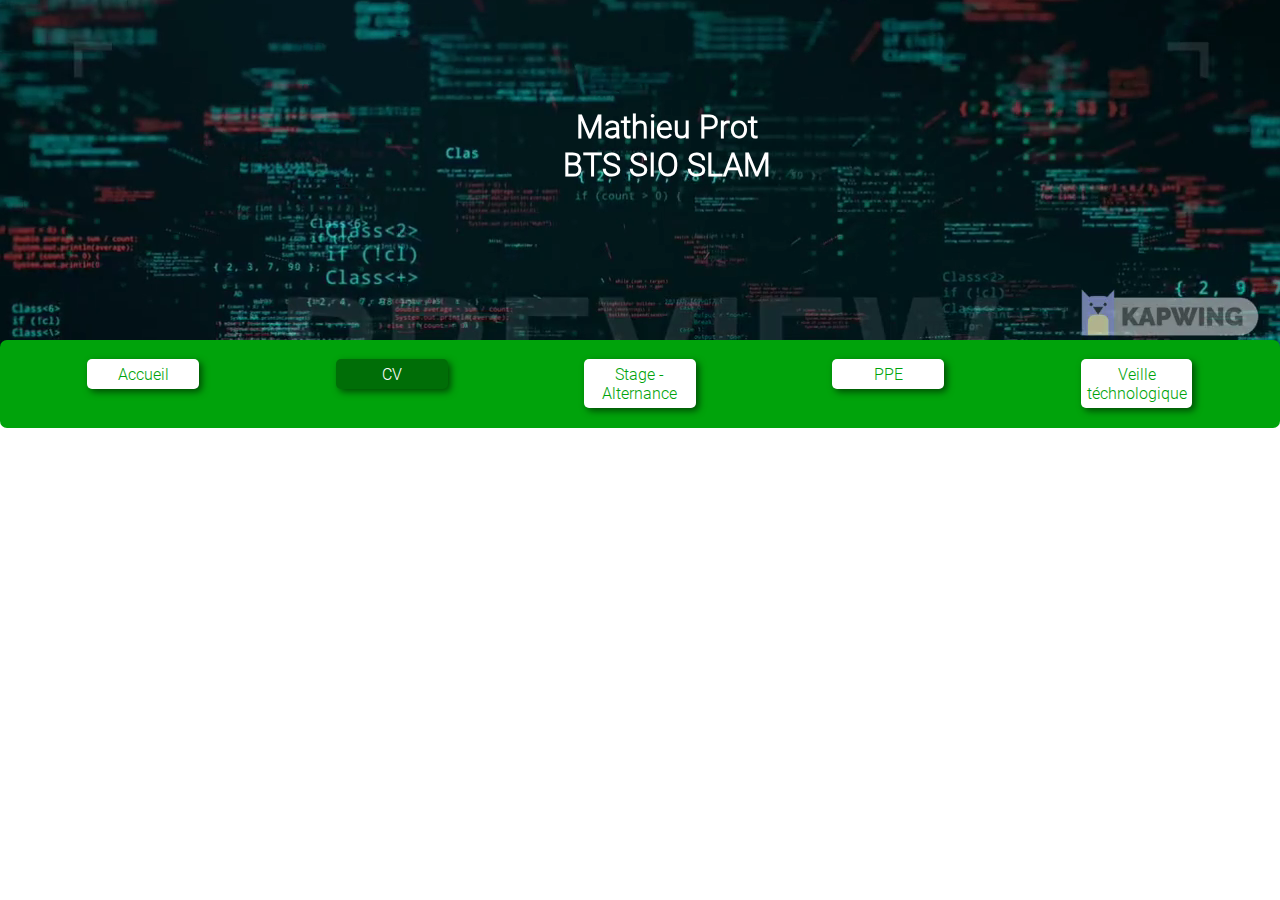
==== cv.html @ 3e5e45fe "Ajout de la base des pages" ====
<!DOCTYPE html>
<html lang="fr">
    <head>
        <meta charset="utf-8" />
        <meta name="viewport" content="width=device-width, initial-scale=1" />
		<title>Mathieu Prot - CV</title>
        <link rel="stylesheet" href="font/roboto/stylesheet.css" />
		<link rel="stylesheet" href="css/header.css" />
        <link rel="stylesheet" href="css/cv.css" />
		<link rel="icon" sizes="144x144" href="res/icon.png" />
        <script src="js/fonctions.js" type="text/javascript"></script>
    </head>
    <body onscroll="menu()">
        <header id="header">
            <span id="haut_page"></span>
            <video width="100%" height="350" autoplay muted loop id="myVideo">
                <source src="res/background.mp4" type="video/mp4">
                Your browser does not support HTML5 video.
            </video>
            <h1>Mathieu Prot <br /> BTS SIO SLAM</h1>
            <nav>
                <ul id="menu" class="menu-normal">
                    <li><a href="index.html">Accueil</a></li>
                    <li><a href="cv.html" id="en_cours">CV</a></li>
                    <li><a href="stage-alternance.html">Stage - Alternance</a></li>
                    <li><a href="ppe.html">PPE</a></li>
                    <li><a href="veille-techno.html">Veille téchnologique</a></li>
                </ul>
            </nav>
        </header>
        <footer><a href="#haut_page"><img src="res/top_arrow.png" alt="Flèche blanche pointé vers le haut" id="top_arrow" />Retourner en haut</a></footer>
    </body>
</html>
---- font/roboto/stylesheet.css ----
@font-face {
    font-family: 'roboto';
    src: url('Roboto-Light.eot');
    src: url('Roboto-Light.eot?#iefix') format('embedded-opentype'),
         url('Roboto-Light.woff') format('woff'),
         url('Roboto-Light.woff2') format('woff2'),
         url('Roboto-Light.ttf') format('truetype'),
         url('Roboto-Light.svg#robotothin') format('svg');
    font-weight: normal;
    font-style: normal;

}
---- css/header.css ----
*
{
    margin: 0;
    padding: 0;
    font-family: Roboto, sans-serif;
}

h1 {
    color: #ffffff;
    position: absolute;
    top: 12%;
    left: 44%;
    text-align: center;
}

#myVideo {
    object-fit: cover;
    z-index: 1;
}

#menu {
    width: 97%;
    background: #00a30b;
    padding: 1.5%;
    display: flex;
    justify-content: space-around;
    list-style-type: none;
}

.menu-normal {
    position: absolute;
    top: 340px;
    border-radius: 7px 7px 7px 7px;
}

.menu-top {
    position: fixed;
    top: 0%;
    border-radius: 0px 0px 7px 7px;
    box-shadow: 2px 0px 10px #999999;
}

#menu li {
    width: 9%;
    text-align: center;
}

#menu a {
    background: #ffffff;
    text-decoration: none;
    color: #00a30b;
    display: block;
    border-radius: 5px;
    box-shadow: 3px 3px 7px #004d05;
    padding: 5%;
}

#menu #en_cours {
    background: #006e07;
    color: #ffffff;
}

footer {
    background: #00a30b;
    text-align: center;
    padding: 0.5%;
    border-radius: 5px 5px 0px 0px;
}

#top_arrow {
    width: 10px;
    margin-right: 0.5%;
}

footer a {
    text-decoration: none;
    color: #ffffff;
}
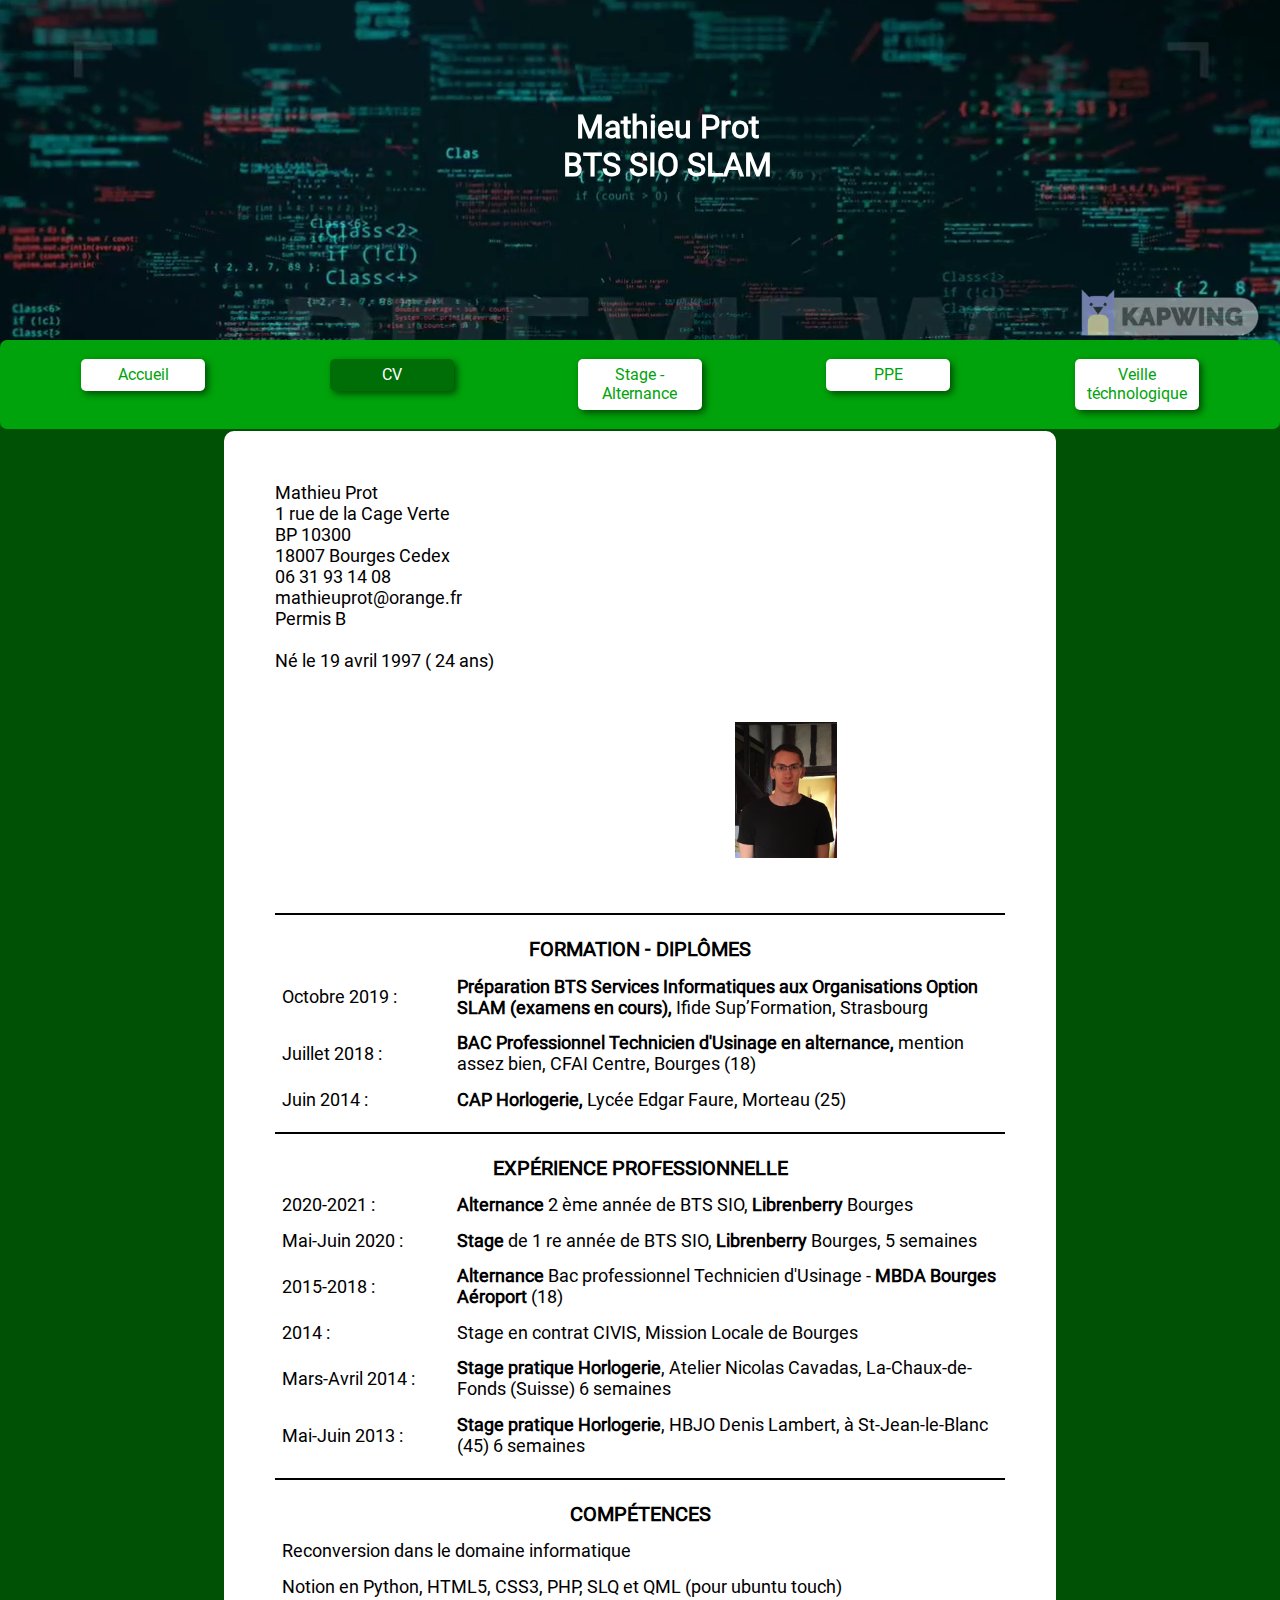
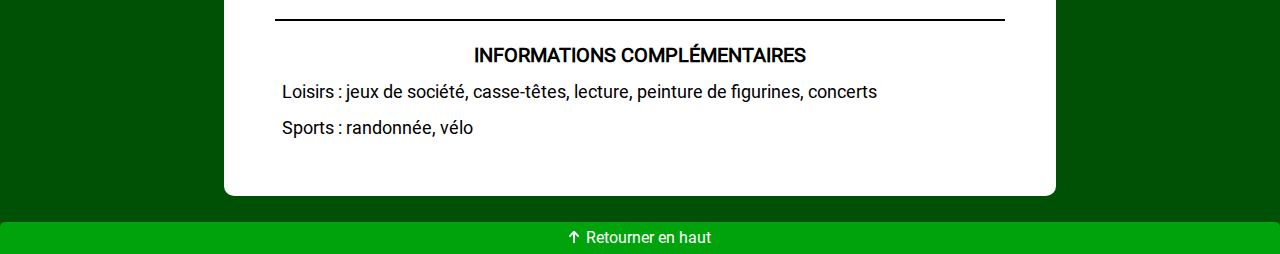
==== commit ee98b27f: "Finalisation des pages accueil et cv" ====
--- a/cv.html
+++ b/cv.html
@@ -12,8 +12,7 @@
     </head>
     <body onscroll="menu()">
         <header id="header">
-            <span id="haut_page"></span>
-            <video width="100%" height="350" autoplay muted loop id="myVideo">
+            <video width="100%" height="350" autoplay muted loop id="video_header">
                 <source src="res/background.mp4" type="video/mp4">
                 Your browser does not support HTML5 video.
             </video>
@@ -21,13 +20,63 @@
             <nav>
                 <ul id="menu" class="menu-normal">
                     <li><a href="index.html">Accueil</a></li>
-                    <li><a href="cv.html" id="en_cours">CV</a></li>
+                    <li><a href="cv.html" class="en_cours">CV</a></li>
                     <li><a href="stage-alternance.html">Stage - Alternance</a></li>
                     <li><a href="ppe.html">PPE</a></li>
                     <li><a href="veille-techno.html">Veille téchnologique</a></li>
                 </ul>
             </nav>
         </header>
-        <footer><a href="#haut_page"><img src="res/top_arrow.png" alt="Flèche blanche pointé vers le haut" id="top_arrow" />Retourner en haut</a></footer>
+        <section>
+            <p>Mathieu Prot<br />1 rue de la Cage Verte<br />BP 10300<br />18007 Bourges Cedex<br />06 31 93 14 08<br />mathieuprot@orange.fr<br />Permis B<br /><br />Né le 19 avril 1997 ( 24 ans)</p>
+            <img src="res/mathieu-prot.jpg" alt="Une photo de moi" id="photo-profile" />
+            <table>
+                <tr><th colspan="2">FORMATION - DIPLÔMES</th></tr>
+                <tr>
+                    <td class="annee">Octobre 2019 :</td>
+                    <td><strong>Préparation BTS Services Informatiques aux Organisations Option SLAM (examens en cours),</strong> Ifide Sup’Formation, Strasbourg</td>
+                </tr>
+                <tr>
+                    <td class="annee">Juillet 2018 :</td>
+                    <td><strong>BAC Professionnel Technicien d'Usinage en alternance,</strong> mention assez bien, CFAI Centre, Bourges (18)</td>
+                </tr>
+                <tr class="derniere-ligne">
+                    <td class="derniere-ligne" class="annee">Juin 2014 :</td>
+                    <td class="derniere-ligne"><strong>CAP Horlogerie,</strong> Lycée Edgar Faure, Morteau (25)</td>
+                </tr>
+                <tr><th colspan="2">EXPÉRIENCE PROFESSIONNELLE</th></tr>
+                <tr>
+                    <td class="annee">2020-2021 :</td>
+                    <td><strong>Alternance</strong> 2 ème année de BTS SIO, <strong>Librenberry</strong> Bourges</td>
+                </tr>
+                <tr>
+                    <td class="annee">Mai-Juin 2020 :</td>
+                    <td><strong>Stage</strong> de 1 re année de BTS SIO, <strong>Librenberry</strong> Bourges, 5 semaines</td>
+                </tr>
+                <tr>
+                    <td class="annee">2015-2018 :</td>
+                    <td><strong>Alternance</strong> Bac professionnel Technicien d'Usinage - <strong>MBDA Bourges Aéroport</strong> (18)</td>
+                </tr>
+                <tr>
+                    <td class="annee">2014 :</td>
+                    <td>Stage en contrat CIVIS, Mission Locale de Bourges</td>
+                </tr>
+                <tr>
+                    <td class="annee">Mars-Avril 2014 :</td>
+                    <td><strong>Stage pratique Horlogerie</strong>, Atelier Nicolas Cavadas, La-Chaux-de-Fonds (Suisse) 6 semaines</td>
+                </tr>
+                <tr>
+                    <td class="derniere-ligne" class="annee">Mai-Juin 2013 :</td>
+                    <td class="derniere-ligne"><strong>Stage pratique Horlogerie</strong>, HBJO Denis Lambert, à St-Jean-le-Blanc (45) 6 semaines</td>
+                </tr>
+                <tr><th colspan="2">COMPÉTENCES</th></tr>
+                <tr><td colspan="2">Reconversion dans le domaine informatique</td></tr>
+                <tr><td class="derniere-ligne" colspan="2">Notion en Python, HTML5, CSS3, PHP, SLQ et QML (pour ubuntu touch)</td></tr>
+                <tr><th colspan="2">INFORMATIONS COMPLÉMENTAIRES</th></tr>
+                <tr><td colspan="2">Loisirs : jeux de société, casse-têtes, lecture, peinture de figurines, concerts</td></tr>
+                <tr><td colspan="2">Sports : randonnée, vélo</td></tr>
+            </table>
+        </section>
+        <footer><a onclick="hautPage()"><img src="res/top_arrow.png" alt="Flèche blanche pointé vers le haut" id="top_arrow" />Retourner en haut</a></footer>
     </body>
 </html>
--- a/font/roboto/stylesheet.css
+++ b/font/roboto/stylesheet.css
@@ -1,11 +1,11 @@
 @font-face {
     font-family: 'roboto';
-    src: url('Roboto-Light.eot');
-    src: url('Roboto-Light.eot?#iefix') format('embedded-opentype'),
-         url('Roboto-Light.woff') format('woff'),
-         url('Roboto-Light.woff2') format('woff2'),
-         url('Roboto-Light.ttf') format('truetype'),
-         url('Roboto-Light.svg#robotothin') format('svg');
+    src: url('Roboto-Regular.eot');
+    src: url('Roboto-Regular.eot?#iefix') format('embedded-opentype'),
+         url('Roboto-Regular.woff') format('woff'),
+         url('Roboto-Regular.woff2') format('woff2'),
+         url('Roboto-Regular.ttf') format('truetype'),
+         url('Roboto-Regular.svg#robotothin') format('svg');
     font-weight: normal;
     font-style: normal;
 
--- a/css/header.css
+++ b/css/header.css
@@ -3,6 +3,24 @@
     margin: 0;
     padding: 0;
     font-family: Roboto, sans-serif;
+}
+
+*::selection {
+    color: #ffffff;
+    background: #006006;
+}
+
+body {
+    background: #005005;
+}
+
+header {
+    margin-bottom: 6%;
+}
+
+#video_header {
+    object-fit: cover;
+    z-index: 1;
 }
 
 h1 {
@@ -11,11 +29,6 @@
     top: 12%;
     left: 44%;
     text-align: center;
-}
-
-#myVideo {
-    object-fit: cover;
-    z-index: 1;
 }
 
 #menu {
@@ -36,12 +49,13 @@
 .menu-top {
     position: fixed;
     top: 0%;
+    z-index: 3;
     border-radius: 0px 0px 7px 7px;
     box-shadow: 2px 0px 10px #999999;
 }
 
 #menu li {
-    width: 9%;
+    width: 10%;
     text-align: center;
 }
 
@@ -55,7 +69,7 @@
     padding: 5%;
 }
 
-#menu #en_cours {
+#menu .en_cours {
     background: #006e07;
     color: #ffffff;
 }
@@ -63,6 +77,7 @@
 footer {
     background: #00a30b;
     text-align: center;
+    margin-top: 2%;
     padding: 0.5%;
     border-radius: 5px 5px 0px 0px;
 }
@@ -75,4 +90,5 @@
 footer a {
     text-decoration: none;
     color: #ffffff;
+    cursor: pointer;
 }
--- a/css/cv.css
+++ b/css/cv.css
@@ -0,0 +1,44 @@
+section {
+    background: #ffffff;
+    width: 57%;
+    padding: 4%;
+    margin: auto;
+    border-radius: 10px;
+    font-size: 18px;
+}
+
+section p {
+    float: left;
+    margin-bottom: 7%;
+}
+
+#photo-profile {
+    width: 14%;
+    clear: both;
+    margin-left: 63%;
+    margin-bottom: 7%;
+}
+
+table {
+    color: #000000;
+    border-collapse: collapse;
+    width: 100%;
+}
+
+th, td {
+    padding: 1%;
+}
+
+th {
+    border-top: 2px solid;
+    font-size: 20px;
+    padding-top: 3%;
+}
+
+.annee {
+    width: 175px;
+}
+
+.derniere-ligne {
+    padding-bottom: 3%;
+}
